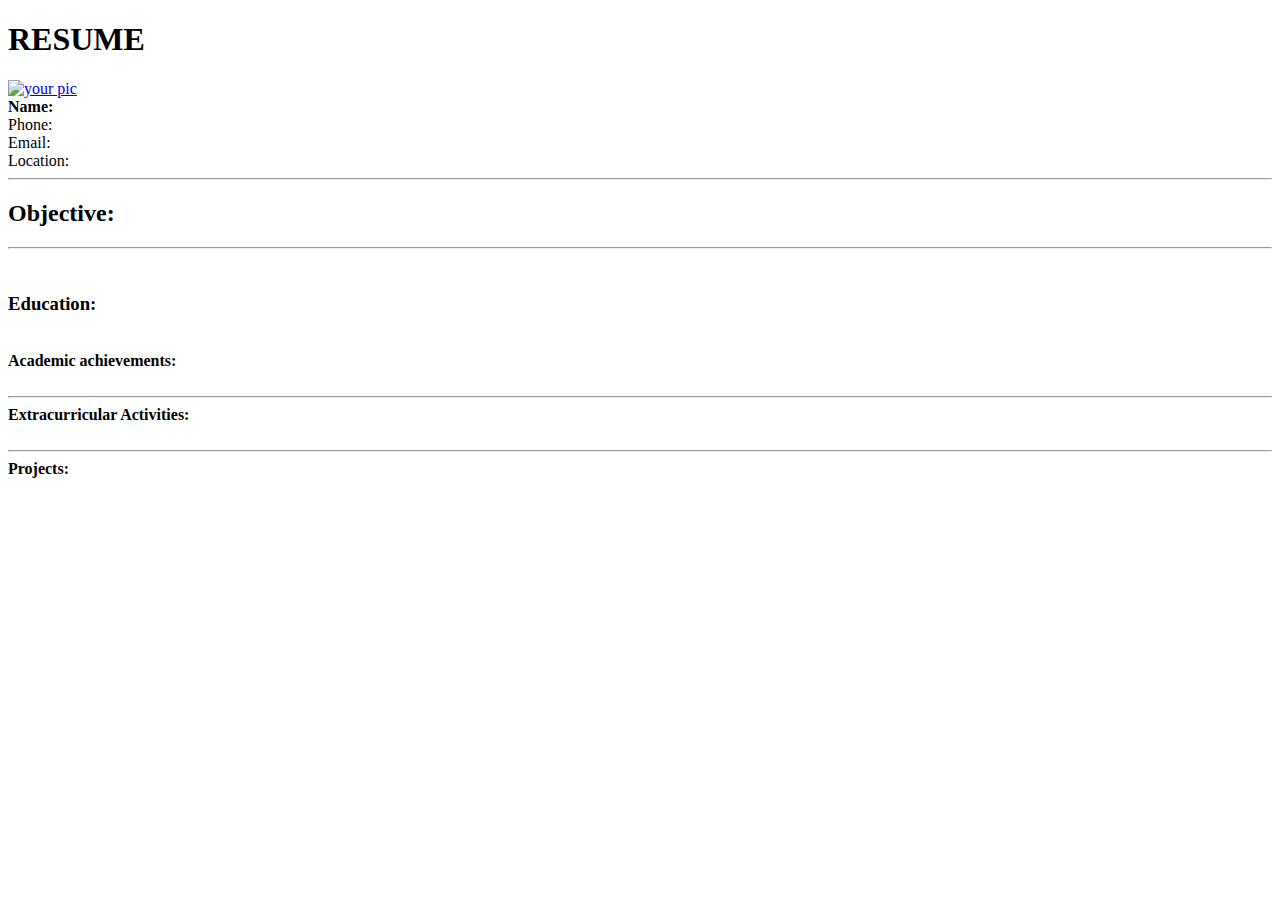
==== index.html @ c13c41f2 "image src changed" ====
<!DOCTYPE html>
<html lang="en">
<head>
    <meta charset="UTF-8">
    <meta name="viewport" content="width=device-width, initial-scale=1.0">
    <title>Home Page</title>
</head>
<h1>RESUME</h1>
<a href="https://twitter.com/sahilraj_7" target="_main"><img src="https://t3.ftcdn.net/jpg/00/88/60/58/360_F_88605810_paX3AQmHQ50QaB7cMntaMzUG3wEg0g0f.jpg" alt="your pic" height="100"></a>
<br>
<section>
    <b>Name:</b>
    <br>Phone:
    <br>Email:
    <br>Location:
</section>
    <hr>
<section>
    <h2>Objective:</h2>
</section>
<hr>
<br>
<section>
    <h3>Education:</h3>
</section>
<br>
<section>
    <b>Academic achievements:</b>
    <br>
</section>
    <br>
    <hr>
    <section>
        <b>Extracurricular Activities:</b>
        <br>
    </section>
    <br>
    <hr>
    <section>
        <b>Projects:</b>
    </section>

<body>
    
</body>
</html>
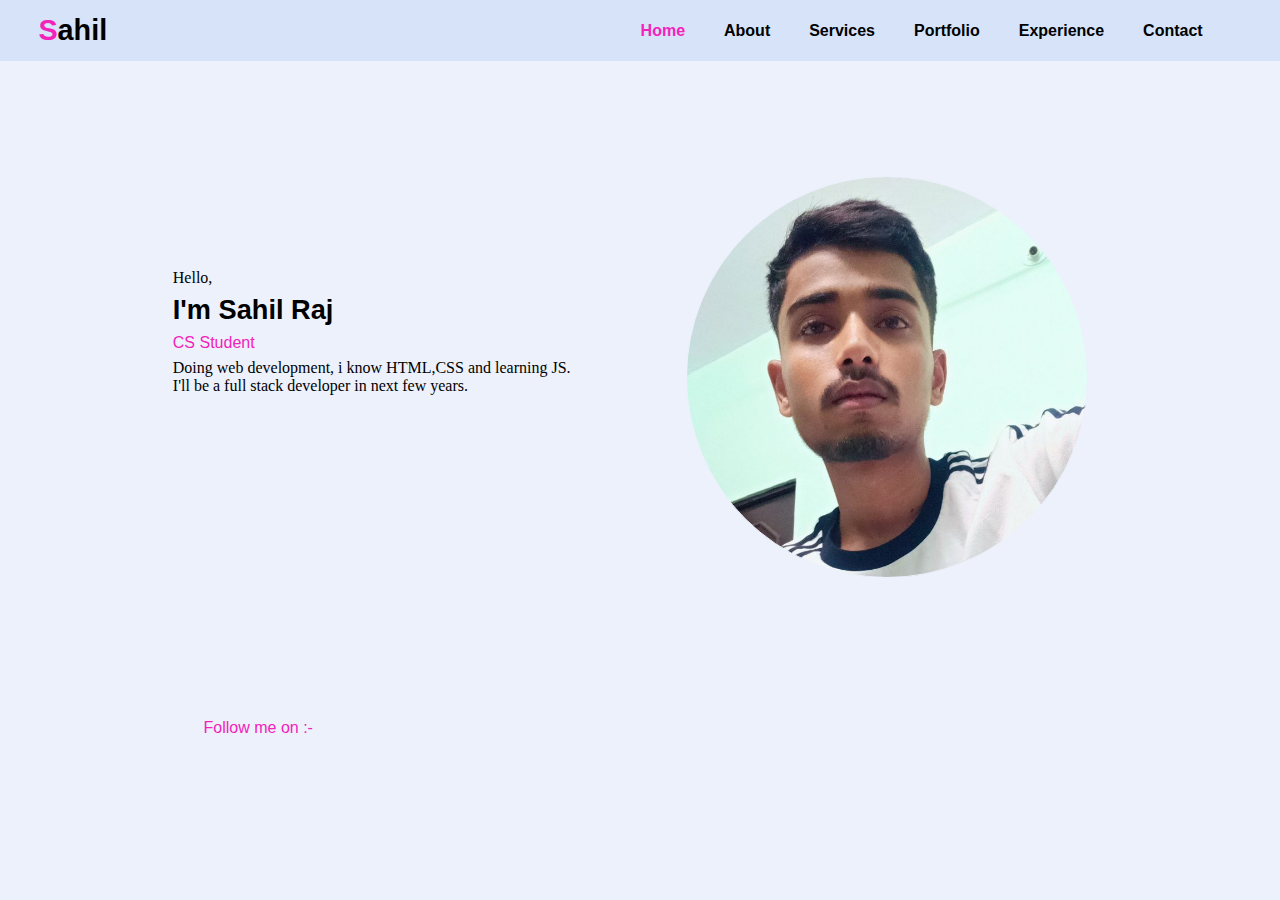
==== commit 54f5f04c: "editing code" ====
--- a/index.html
+++ b/index.html
@@ -3,44 +3,85 @@
 <head>
     <meta charset="UTF-8">
     <meta name="viewport" content="width=device-width, initial-scale=1.0">
-    <title>Home Page</title>
+    <title>My Homepage</title>
+    <link rel="stylesheet" href="https://cdnjs.cloudflare.com/ajax/libs/font-awesome/6.5.1/css/all.min.css" integrity="sha512-DTOQO9RWCH3ppGqcWaEA1BIZOC6xxalwEsw9c2QQeAIftl+Vegovlnee1c9QX4TctnWMn13TZye+giMm8e2LwA==" crossorigin="anonymous" referrerpolicy="no-referrer" />
+    <link rel="stylesheet" href="style.css">
 </head>
-<h1>RESUME</h1>
-<a href="https://twitter.com/sahilraj_7" target="_main"><img src="https://t3.ftcdn.net/jpg/00/88/60/58/360_F_88605810_paX3AQmHQ50QaB7cMntaMzUG3wEg0g0f.jpg" alt="your pic" height="100"></a>
-<br>
-<section>
-    <b>Name:</b>
-    <br>Phone:
-    <br>Email:
-    <br>Location:
-</section>
-    <hr>
-<section>
-    <h2>Objective:</h2>
-</section>
-<hr>
-<br>
-<section>
-    <h3>Education:</h3>
-</section>
-<br>
-<section>
-    <b>Academic achievements:</b>
-    <br>
-</section>
-    <br>
-    <hr>
-    <section>
-        <b>Extracurricular Activities:</b>
-        <br>
-    </section>
-    <br>
-    <hr>
-    <section>
-        <b>Projects:</b>
-    </section>
+<body>
+    <div class="homepage">
+        <header>
+            <div class="navbar">
+                <div class="name-logo">
+                    <span>S</span>
+                    <p>ahil</p>
+                </div>
+                <div class="info-logo">
+                    <div class="home">
+                        <i class="fa-solid fa-house"></i>
+                        Home
+                    </div>
+                    <div class="about">
+                        About
+                    </div>
+                    <div class="services">
+                        Services
+                    </div>
+                    <div class="portfolio">
+                        Portfolio
+                    </div>
+                    <div class="experience">
+                        Experience
+                    </div>
+                    <div class="contact">
+                        Contact
+                    </div>
+                </div>
+            </div>
+        </header>
+    
+        <div class="info-section">
+            <div class="intro">
+                <div class="greeting">
+                    Hello,
+                </div>
+                <div class="intro-1">
+                    I'm Sahil Raj
+                </div>
+                <div class="intro-2">
+                   CS Student
+                </div>
+                <div class="intro-3">
+                    Doing web development, i know HTML,CSS and learning JS.<br>I'll be a full stack developer in next few years.
+                </div>
+            </div>
+            <div class="selfie"></div>
+        </div>
 
-<body>
-    
+        <footer>
+            <div class="social-links">
+                <p>Follow me on :-</p>
+                <div class="github">
+                    <a href="https://github.com/Sahiloo7" target="_parent">
+                        <i class="fa-brands fa-square-github"></i>
+                    </a>
+                </div>
+                <div class="twitter">
+                    <a href="https://twitter.com/sahilraj_7" target="_parent">
+                        <i class="fa-brands fa-square-x-twitter"></i>
+                    </a>
+                </div>
+                <div class="instagram">
+                    <a href="https://www.instagram.com/sa.hilraj_7/" target="_parent">
+                        <i class="fa-brands fa-instagram"></i>
+                    </a>
+                </div>
+                <div class="facebook">
+                    <a href="https://www.facebook.com/profile.php?id=100089637588284" target="_parent">
+                        <i class="fa-brands fa-facebook"></i>
+                    </a>
+                </div>
+            </div>
+        </footer>
+    </div>
 </body>
 </html>--- a/style.css
+++ b/style.css
@@ -0,0 +1,101 @@
+*{
+    margin: 0;
+    font-family: arial;
+    border: border-box;
+}
+
+.homepage{
+   background-color: rgb(237, 241, 252);
+   width: 100vw;
+   height: 100vh;
+}
+.navbar{
+    height: 6.8vh;
+    width: 100vw;
+    background-color: rgba(193, 215, 245, 0.53);
+    display: flex;
+    align-items: center;
+    justify-content: space-between;
+}
+.name-logo{
+    display: flex;
+    flex-direction: row;
+    font-weight: bold;
+    margin-left: 3%;
+}
+.name-logo span{
+    color: rgb(243, 34, 187);
+    font-size: 1.8rem;
+}
+.name-logo p{
+    color: rgb(0, 0, 0);
+    font-size: 1.8rem;
+}
+.info-logo{
+    width: 50%;
+    color: rgb(0, 0, 0);
+    margin-right: 3%;
+    font-size: 1rem;
+    font-weight: 900;
+    display: flex;
+    flex-direction: row;
+    justify-content: space-evenly;
+}
+.home{
+    color: rgb(243, 34, 187);
+}
+.home i{
+    color: rgb(0, 0, 0);
+}
+.info-section{
+    height: 65vh;
+    width: 90vw;
+    display: flex;
+    flex-direction: row;
+}
+.intro{
+    display: flex;
+    flex-direction: column;
+    gap: 2%;
+    margin: 18% 0% 0% 15%;
+}
+.greeting{
+    color: black;
+    font-size: 1rem;
+    font-family: Georgia, serif;
+}
+.intro-1{
+    font-size: 1.7rem;
+    font-weight: bold;
+}
+.intro-2{
+    font-size: 1rem;
+    color: rgb(243, 34, 187);
+}
+.intro-3{
+    font-family: Georgia, serif;
+}
+.selfie{
+    margin: 10% 0% 0% 10%;
+    height: 400px;
+    width: 400px;
+    border: 1px solid rgb(237, 241, 252);
+    border-radius: 50%;
+    background-image: url("Sahil.jpeg");
+    background-size: cover;
+}
+.social-links{
+    width: 450px;
+    margin: 5% 0% 0% 11%;
+    display: flex;
+    flex-direction: row;
+    justify-content: space-evenly;
+    text-decoration: none;
+    font-size: 2rem;
+    color:  rgb(68, 21, 237);
+}
+.social-links p{
+    color:  rgb(243, 34, 187);
+    font-size: 1rem;
+    margin: 2%;
+}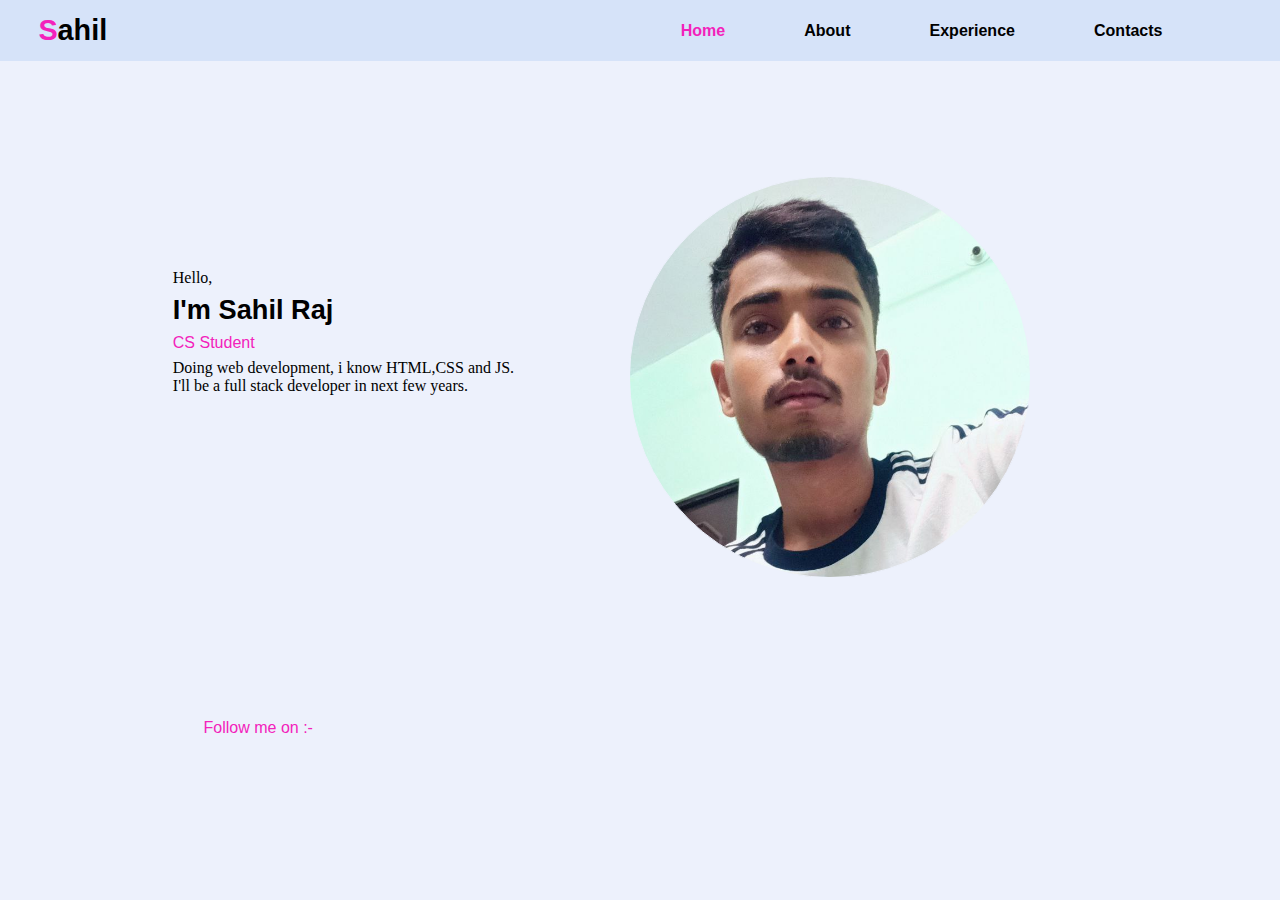
==== commit 6812a795: "adding html files for more pages" ====
--- a/index.html
+++ b/index.html
@@ -19,21 +19,15 @@
                     <div class="home">
                         <i class="fa-solid fa-house"></i>
                         Home
-                    </div>
+                    </div>                     
                     <div class="about">
                         About
-                    </div>
-                    <div class="services">
-                        Services
-                    </div>
-                    <div class="portfolio">
-                        Portfolio
                     </div>
                     <div class="experience">
                         Experience
                     </div>
                     <div class="contact">
-                        Contact
+                        Contacts
                     </div>
                 </div>
             </div>
@@ -51,7 +45,7 @@
                    CS Student
                 </div>
                 <div class="intro-3">
-                    Doing web development, i know HTML,CSS and learning JS.<br>I'll be a full stack developer in next few years.
+                    Doing web development, i know HTML,CSS and JS.<br>I'll be a full stack developer in next few years.
                 </div>
             </div>
             <div class="selfie"></div>
@@ -67,7 +61,7 @@
                 </div>
                 <div class="twitter">
                     <a href="https://twitter.com/sahilraj_7" target="_parent">
-                        <i class="fa-brands fa-square-x-twitter"></i>
+                        <i class="fa-brands fa-x-twitter"></i>
                     </a>
                 </div>
                 <div class="instagram">
@@ -84,4 +78,5 @@
         </footer>
     </div>
 </body>
+<script src="script.js"></script>
 </html>--- a/style.css
+++ b/style.css
@@ -41,11 +41,19 @@
     flex-direction: row;
     justify-content: space-evenly;
 }
+.home-link {
+    text-decoration: none; /* Remove default link underline */
+    display: inline-block; /* Ensure the anchor takes up only necessary space */
+    cursor: pointer; /* Change cursor to indicate clickability */
+    /* Add any other styling you want */
+}
 .home{
     color: rgb(243, 34, 187);
+    cursor: pointer;
 }
 .home i{
     color: rgb(0, 0, 0);
+    cursor: pointer;
 }
 .info-section{
     height: 65vh;
@@ -98,4 +106,6 @@
     color:  rgb(243, 34, 187);
     font-size: 1rem;
     margin: 2%;
-}+}
+
+
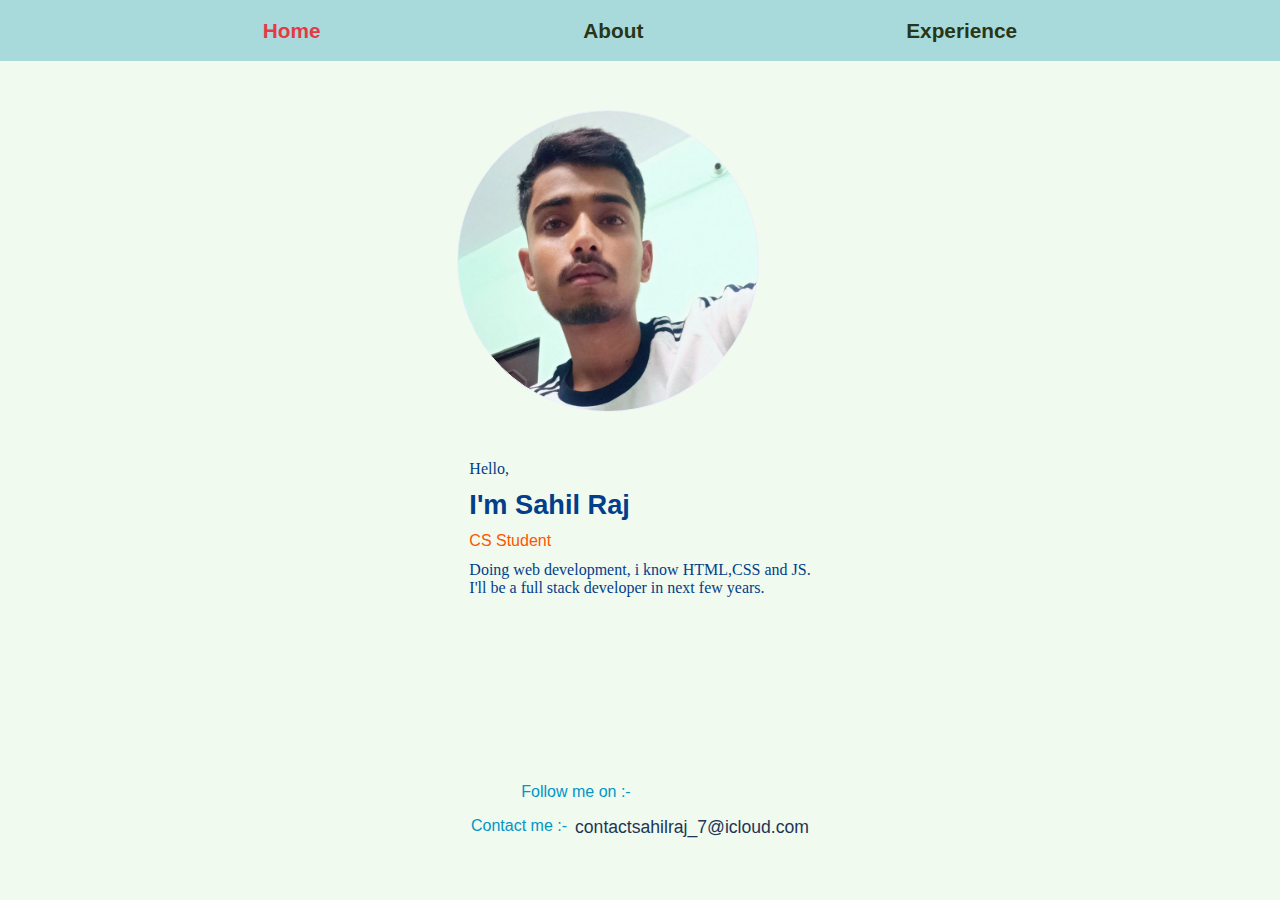
==== commit f1ac7b64: "making responsive" ====
--- a/index.html
+++ b/index.html
@@ -11,29 +11,21 @@
     <div class="homepage">
         <header>
             <div class="navbar">
-                <div class="name-logo">
-                    <span>S</span>
-                    <p>ahil</p>
+                <div class="home">
+                    <i class="fa-solid fa-house"></i>
+                    Home
+                </div>                     
+                <div class="about">
+                    About
                 </div>
-                <div class="info-logo">
-                    <div class="home">
-                        <i class="fa-solid fa-house"></i>
-                        Home
-                    </div>                     
-                    <div class="about">
-                        About
-                    </div>
-                    <div class="experience">
-                        Experience
-                    </div>
-                    <div class="contact">
-                        Contacts
-                    </div>
+                <div class="experience">
+                    Experience
                 </div>
             </div>
         </header>
     
         <div class="info-section">
+            <div class="selfie"></div>
             <div class="intro">
                 <div class="greeting">
                     Hello,
@@ -48,32 +40,27 @@
                     Doing web development, i know HTML,CSS and JS.<br>I'll be a full stack developer in next few years.
                 </div>
             </div>
-            <div class="selfie"></div>
         </div>
 
-        <footer>
+        <footer class="footer">
             <div class="social-links">
                 <p>Follow me on :-</p>
                 <div class="github">
-                    <a href="https://github.com/Sahiloo7" target="_parent">
                         <i class="fa-brands fa-square-github"></i>
-                    </a>
                 </div>
                 <div class="twitter">
-                    <a href="https://twitter.com/sahilraj_7" target="_parent">
                         <i class="fa-brands fa-x-twitter"></i>
-                    </a>
                 </div>
                 <div class="instagram">
-                    <a href="https://www.instagram.com/sa.hilraj_7/" target="_parent">
                         <i class="fa-brands fa-instagram"></i>
-                    </a>
                 </div>
                 <div class="facebook">
-                    <a href="https://www.facebook.com/profile.php?id=100089637588284" target="_parent">
                         <i class="fa-brands fa-facebook"></i>
-                    </a>
                 </div>
+            </div>
+            <div class="contact">
+                <p>Contact me :- </p>
+                <div class="email">contactsahilraj_7@icloud.com</div>
             </div>
         </footer>
     </div>
--- a/style.css
+++ b/style.css
@@ -5,107 +5,201 @@
 }
 
 .homepage{
-   background-color: rgb(237, 241, 252);
+   background-color: #f1faee; /*rgb(237, 241, 252);*/
    width: 100vw;
    height: 100vh;
-}
+   color: #023e8a;
+}
+
 .navbar{
     height: 6.8vh;
-    width: 100vw;
-    background-color: rgba(193, 215, 245, 0.53);
-    display: flex;
-    align-items: center;
-    justify-content: space-between;
-}
-.name-logo{
-    display: flex;
-    flex-direction: row;
-    font-weight: bold;
-    margin-left: 3%;
-}
-.name-logo span{
-    color: rgb(243, 34, 187);
-    font-size: 1.8rem;
-}
-.name-logo p{
-    color: rgb(0, 0, 0);
-    font-size: 1.8rem;
-}
-.info-logo{
-    width: 50%;
-    color: rgb(0, 0, 0);
-    margin-right: 3%;
-    font-size: 1rem;
+    background-color: #a8dadc; /*rgba(193, 215, 245, 0.53); */
+    display: flex;
+    align-items: center;
+    justify-content: space-evenly;
+    color: #283618;
     font-weight: 900;
-    display: flex;
-    flex-direction: row;
-    justify-content: space-evenly;
-}
-.home-link {
-    text-decoration: none; /* Remove default link underline */
-    display: inline-block; /* Ensure the anchor takes up only necessary space */
-    cursor: pointer; /* Change cursor to indicate clickability */
-    /* Add any other styling you want */
-}
+    font-size: 1.3rem;
+}
+
 .home{
-    color: rgb(243, 34, 187);
-    cursor: pointer;
-}
+    color: #e63946; /*rgb(243, 34, 187);*/
+    cursor: pointer;
+}
+
 .home i{
     color: rgb(0, 0, 0);
-    cursor: pointer;
-}
+}
+
+.about{
+    cursor: pointer;
+}
+
+.experience{
+    cursor: pointer;
+}
+
 .info-section{
     height: 65vh;
-    width: 90vw;
-    display: flex;
-    flex-direction: row;
-}
+    display: flex;
+    justify-content: center;
+    align-items: center;
+    flex-direction: column;
+}
+
 .intro{
     display: flex;
     flex-direction: column;
-    gap: 2%;
-    margin: 18% 0% 0% 15%;
-}
+    gap: 0.7rem;
+}
+
 .greeting{
-    color: black;
+    color: #023e8a;
     font-size: 1rem;
     font-family: Georgia, serif;
 }
+
 .intro-1{
     font-size: 1.7rem;
     font-weight: bold;
 }
+
 .intro-2{
     font-size: 1rem;
-    color: rgb(243, 34, 187);
-}
+    color: #ff5400;
+}
+
 .intro-3{
     font-family: Georgia, serif;
 }
+
 .selfie{
-    margin: 10% 0% 0% 10%;
-    height: 400px;
-    width: 400px;
+    margin: 0 4rem 3rem 0;
+    height: 300px;
+    width: 300px;
     border: 1px solid rgb(237, 241, 252);
     border-radius: 50%;
     background-image: url("Sahil.jpeg");
     background-size: cover;
 }
+
+.footer{
+    display: flex;
+    justify-content: center;
+    align-items: center;
+    flex-direction: column;
+    margin: 8rem 0 0 0;
+}
+
 .social-links{
-    width: 450px;
-    margin: 5% 0% 0% 11%;
     display: flex;
     flex-direction: row;
-    justify-content: space-evenly;
+    gap: 2rem;
+    font-size: 2rem;
+    color: #1d3557;
+}
+
+.github{
+    cursor: pointer;
+}
+
+.twitter{
+    cursor: pointer;
+}
+
+.instagram{
+    cursor: pointer;
+}
+
+.facebook{
+    cursor: pointer;
+}
+
+.social-links p{
+    color: #0096c7;
+    font-size: 1rem;
+    margin: 0.58rem 0 0 0;
+}
+
+.contact{
+    display: flex;
+    flex-direction: row;
+    color: #1d3557;
     text-decoration: none;
-    font-size: 2rem;
-    color:  rgb(68, 21, 237);
-}
-.social-links p{
-    color:  rgb(243, 34, 187);
-    font-size: 1rem;
-    margin: 2%;
-}
-
-
+    font-size: 1.1rem;
+    gap: 0.5rem;
+    margin: 1rem 0 0 0;
+}
+
+.contact p{
+    color: #0096c7;
+    font-size: 1rem;
+}
+
+.email{
+    cursor: pointer;
+}
+
+/* About section :- */
+
+.sup-about-intro{
+    height: 65vh;
+    display: flex;
+    flex-direction: column;
+    margin: 0 15vw 0 15vw;
+    color: #0a2ab3;
+}
+
+.sup-about-intro h2{
+    color: #ff5400;
+}
+
+.about-intro{
+    color: #0a2ab3;
+    margin: 3.5rem 0 0 0;
+}
+
+.background-education{
+    margin: 2.5rem 0 0 0;
+}
+
+.personal-interests{
+    margin: 2.5rem 0 0 0;
+}
+
+/* Experience section */
+
+.my-exp{
+    height: 65vh;
+    display: flex;
+    flex-direction: column;
+    align-items: center;
+    margin: 0 15vw 0 15vw;
+    color: #ff2a6a;
+}
+
+.work-exp{
+    margin: 3.5rem 0 0 0;
+    font-size: 1.2rem;
+}
+
+.my-projects{
+    margin: 3rem 0 0 0;
+    color: #ff5d8f;
+}
+
+.my-projects span{
+    color: #7b2cbf;
+    font-size: 1.3rem;
+    font-style: italic;
+    font-weight: 600;
+}
+
+.my-projects p{
+    color: #7b2cbf;
+}
+
+.my-projects ul{
+    cursor: pointer;
+    font-weight: 900;
+}